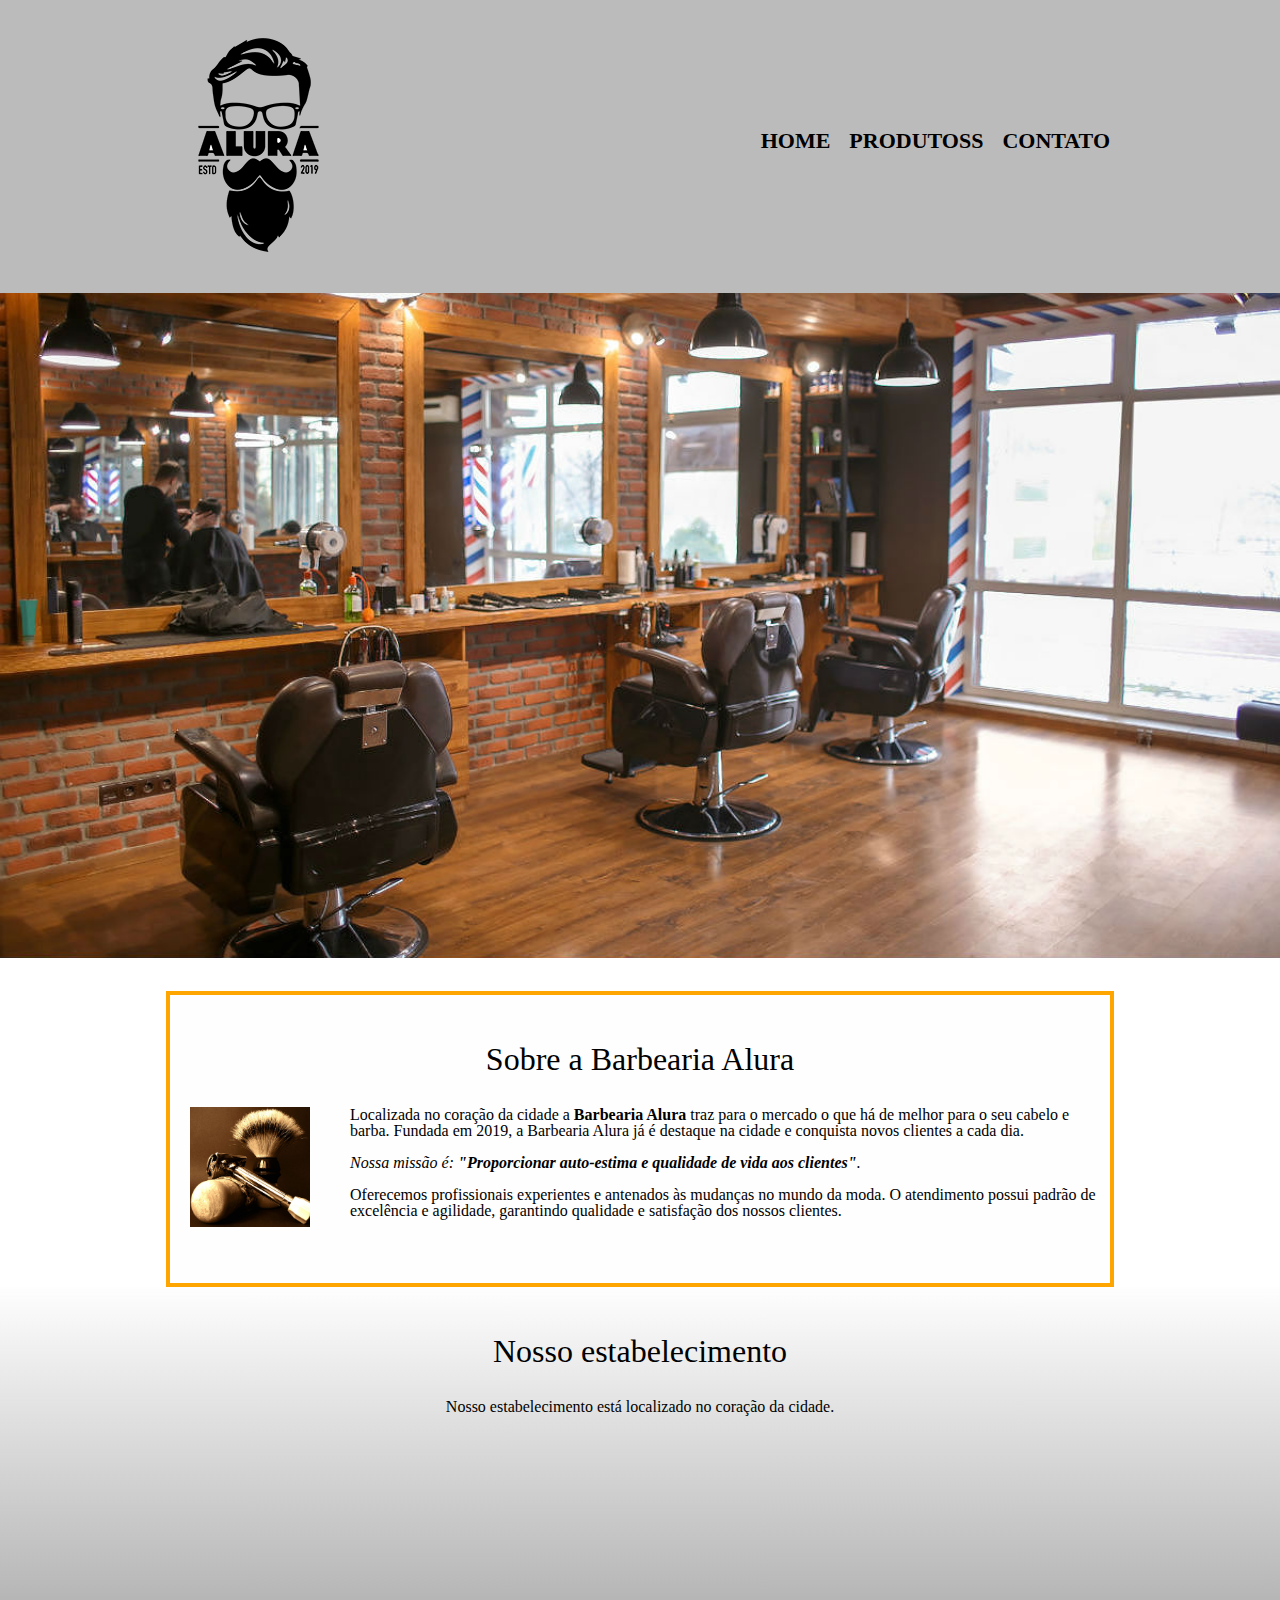
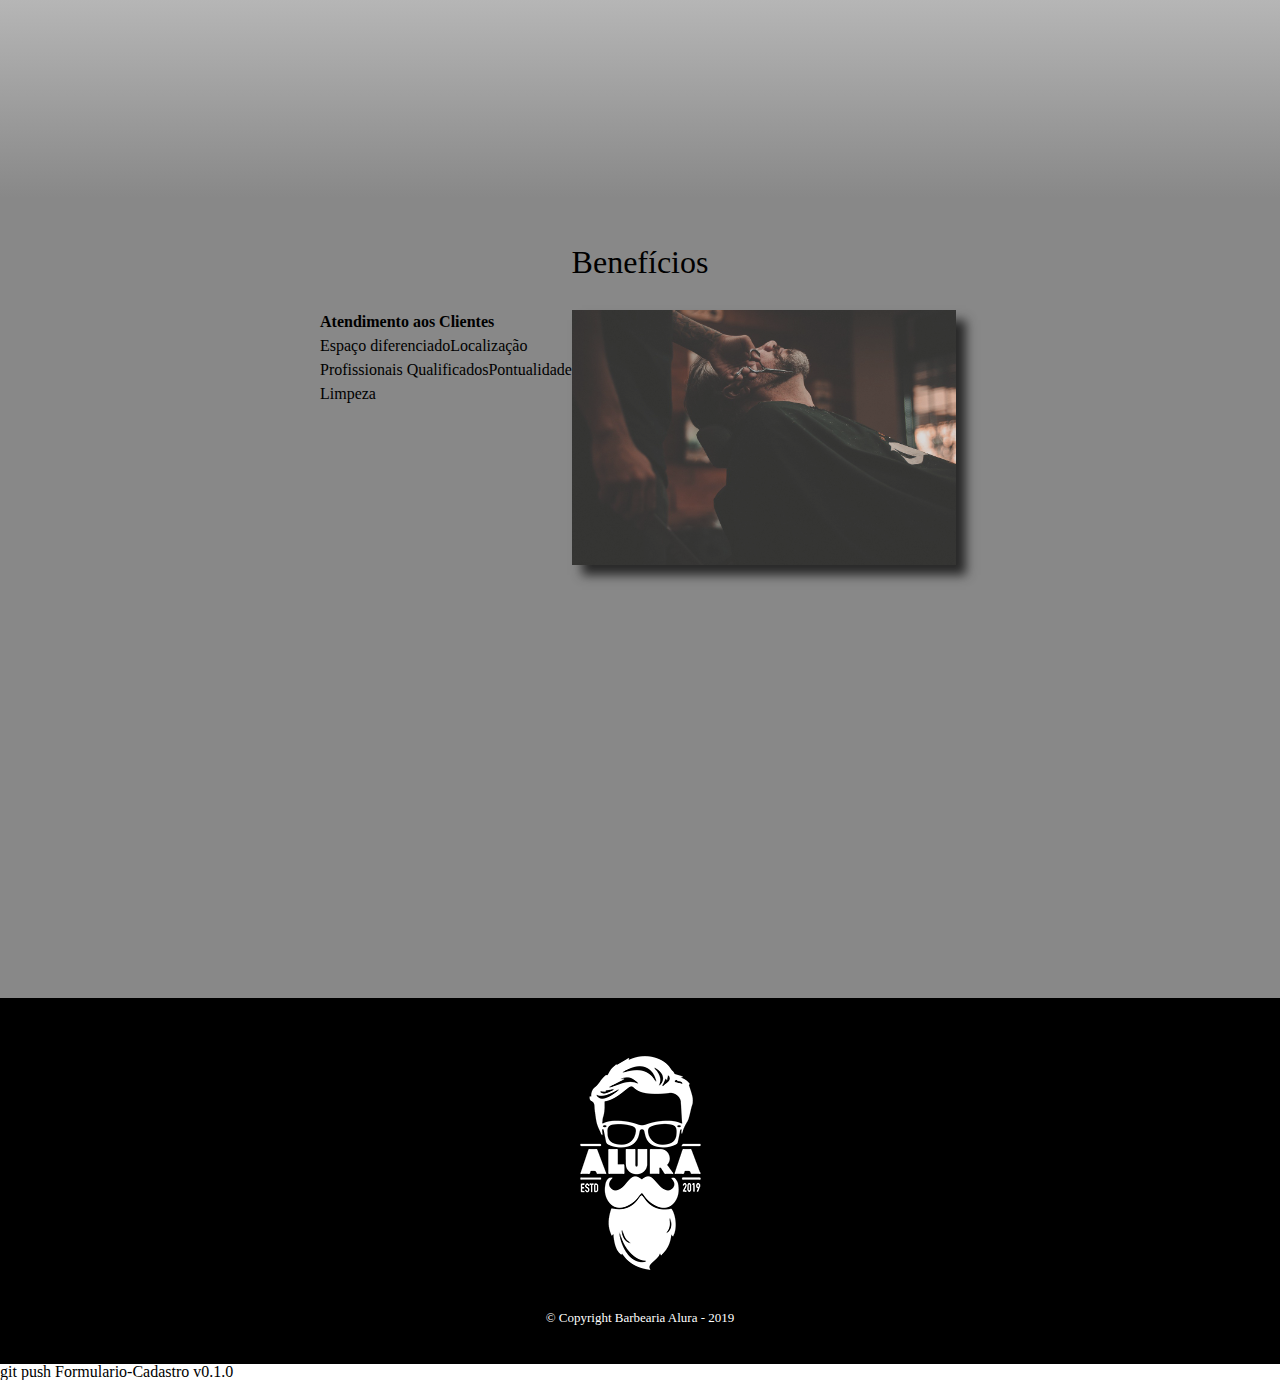
==== index.html @ 2c75371e "Primeiro commit" ====
<!DOCTYPE html>
<html lang="pt-br">
	<head>
		<meta charset="UTF-8">
		<meta name = "viewport" content = "width=device-width"><!--para responsividade-->
		<title>Barbearia Alura cabelos</title>

		<link rel="stylesheet" href="css/reset.css">
		<link rel="stylesheet" href="css/style.css">
		<link href="https://fonts.googleapis.com/css?family=Montserrat&display=swap" rel="stylesheet">
	</head>

	<body>
		<header>
			<div class="caixa">
				<h1><img src="imagens/logo.png"></h1>

				<nav>
					<ul class = "lista">
						<li><a href="index.html">Home</a></li>
						<li><a href="produto.html">Produtoss</a></li>
						<li><a href="contato.html">Contato</a></li>
					</ul>
				</nav>
			</div>
		</header>

		<img class="banner" src="imagens/banner.jpg">

		<main>
			<section class="principal">
				<h2 class="titulo-principal">Sobre a Barbearia Alura</h2>

				<img class="utensilios" src="imagens/utensilios.jpg" alt="Utensilios de um barbeiro.">
		 
				<p>Localizada no coração da cidade a <strong>Barbearia Alura</strong> traz para o mercado o que há de melhor para o seu cabelo e barba. Fundada em 2019, a Barbearia Alura já é destaque na cidade e conquista novos clientes a cada dia.</p>

				<p id="missao"><em>Nossa missão é: <strong>"Proporcionar auto-estima e qualidade de vida aos clientes"</strong>.</em></p>

				<p>Oferecemos profissionais experientes e antenados às mudanças no mundo da moda. O atendimento possui padrão de excelência e agilidade, garantindo qualidade e satisfação dos nossos clientes.</p>
			</section>

			<section class="mapa">
				<h3 class="titulo-principal">Nosso estabelecimento</h3>
				<p>Nosso estabelecimento está localizado no coração da cidade.</p>

				<div class="mapa-conteudo">
					<iframe src="https://www.google.com/maps/embed?pb=!1m18!1m12!1m3!1d3656.4483278365396!2d-46.63466568562861!3d-23.588249068469487!2m3!1f0!2f0!3f0!3m2!1i1024!2i768!4f13.1!3m3!1m2!1s0x94ce5a2b2ed7f3a1%3A0xab35da2f5ca62674!2sCaelum!5e0!3m2!1spt-BR!2sbr!4v1568814489656!5m2!1spt-BR!2sbr" width="100%" height="300" frameborder="0" style="border:0;" allowfullscreen=""></iframe>
				</div>
			</section>

			<section class="beneficios">
				<h3 class="titulo-principal">Benefícios</h3>

				<div class="conteudo-beneficios">
					<ul class="lista-beneficios">
						<li class="itens">Atendimento aos Clientes</li>
						<li class="itens">Espaço diferenciado</li>
						<li class="itens">Localização</li>
						<li class="itens">Profissionais Qualificados</li>
						<li class="itens">Pontualidade</li>
						<li class="itens">Limpeza</li>
					</ul><img src="imagens/beneficios.jpg" class="imagem-beneficios">
				</div>

				<div class="video">
					<iframe width="100%" height="315" src="https://www.youtube.com/embed/wcVVXUV0YUY" frameborder="0" allow="accelerometer; autoplay; encrypted-media; gyroscope; picture-in-picture" allowfullscreen></iframe>
				</div>
			</section>
		</main>

		<footer>
			<img src="imagens/logo-branco.png">
			<p class="copyright">&copy; Copyright Barbearia Alura - 2019</p>
		</footer>
	</body>
</html>

git push Formulario-Cadastro v0.1.0
---- css/style.css ----
header {
	background: #BBBBBB;
	padding: 20px 0;
}

.caixa {
	position: relative;
	width: 940px;
	margin: 0 auto;
}

nav {
	position: absolute;
	top: 110px;
	right: 0;
}

nav li {
	display: inline;
	margin: 0 0 0 15px;
}

nav a {
	text-transform: uppercase;
	color: #000000;
	font-weight: bold;
	font-size: 22px;
	text-decoration: none;
}

nav a:hover {
	color: #C78C19;
	text-decoration: underline;
}

.banner {
	width:100%;
}

.titulo-principal {
	text-align: center;
	font-size: 2em;
	margin: 0 0 1em;
	clear: left;
}
.conteudo-beneficios {
    width: 640px;
    margin: 0 auto;
}
.itens {
    line-height: 1.5;
}
.itens:first-child {
	font-weight: bold;
}

.lista-beneficios {
    width: 40%;
    display: block;
	vertical-align: top;
}
.principal{
	padding: 3em 0;
	background: #FEFEFE;
	width: 940px;
	margin: 0 auto;
	margin-top:30px;
	border: 4px solid orange;
}
.principal p {
	margin: 0 0 1em;
	
}

.principal strong {
	font-weight: bold;
}

.principal em {
	font-style: italic;
}
.beneficios {
    padding: 3em 0;
	background: #888888;
}
.conteudo-beneficios {
	width: 640px;
	margin: 0 auto;
}
.beneficios li{
	float:left;
	display:block;
}

.utensilios{
	width: 120px;
	float: left;
	margin: 0 20px 20px 0;
	padding:0 20px 10px;
}

.imagem-beneficios {
    width: 60%;
    opacity: 0.7;
    transition: 400ms;
	box-shadow:10px 10px 10px #000000;
}
.imagem-beneficios:hover {
    opacity: 1;
}

.mapa {
	padding: 3em 0;
	background: linear-gradient(#FEFEFE, #888888);
}
.mapa-conteudo {
	width: 940px;
	margin: 0 auto;
}

.mapa p {
	margin: 0 0 2em;
	text-align: center;
}

.video {
    width: 560px;
    margin:2em auto;

}
footer{
	text-align: center;
	background-color:#000000;
	padding: 40px 0;
}

.copyright {
	color: #FFFFFF;
	font-size: 13px;
	margin: 20px 0 0;
}
@media screen and (max-width:480px){
	.caixa,.principal,.conteudo-beneficios,.mapa-conteudo,.video{
		width:auto;
		
	}
	h1{
		text-align:center;
	}
	nav{
		position:static;
	}
	.lista-beneficios, .imagem-beneficios{
		width:100%;
		
	}
	.lista-beneficios{
		display:block;
	}
}
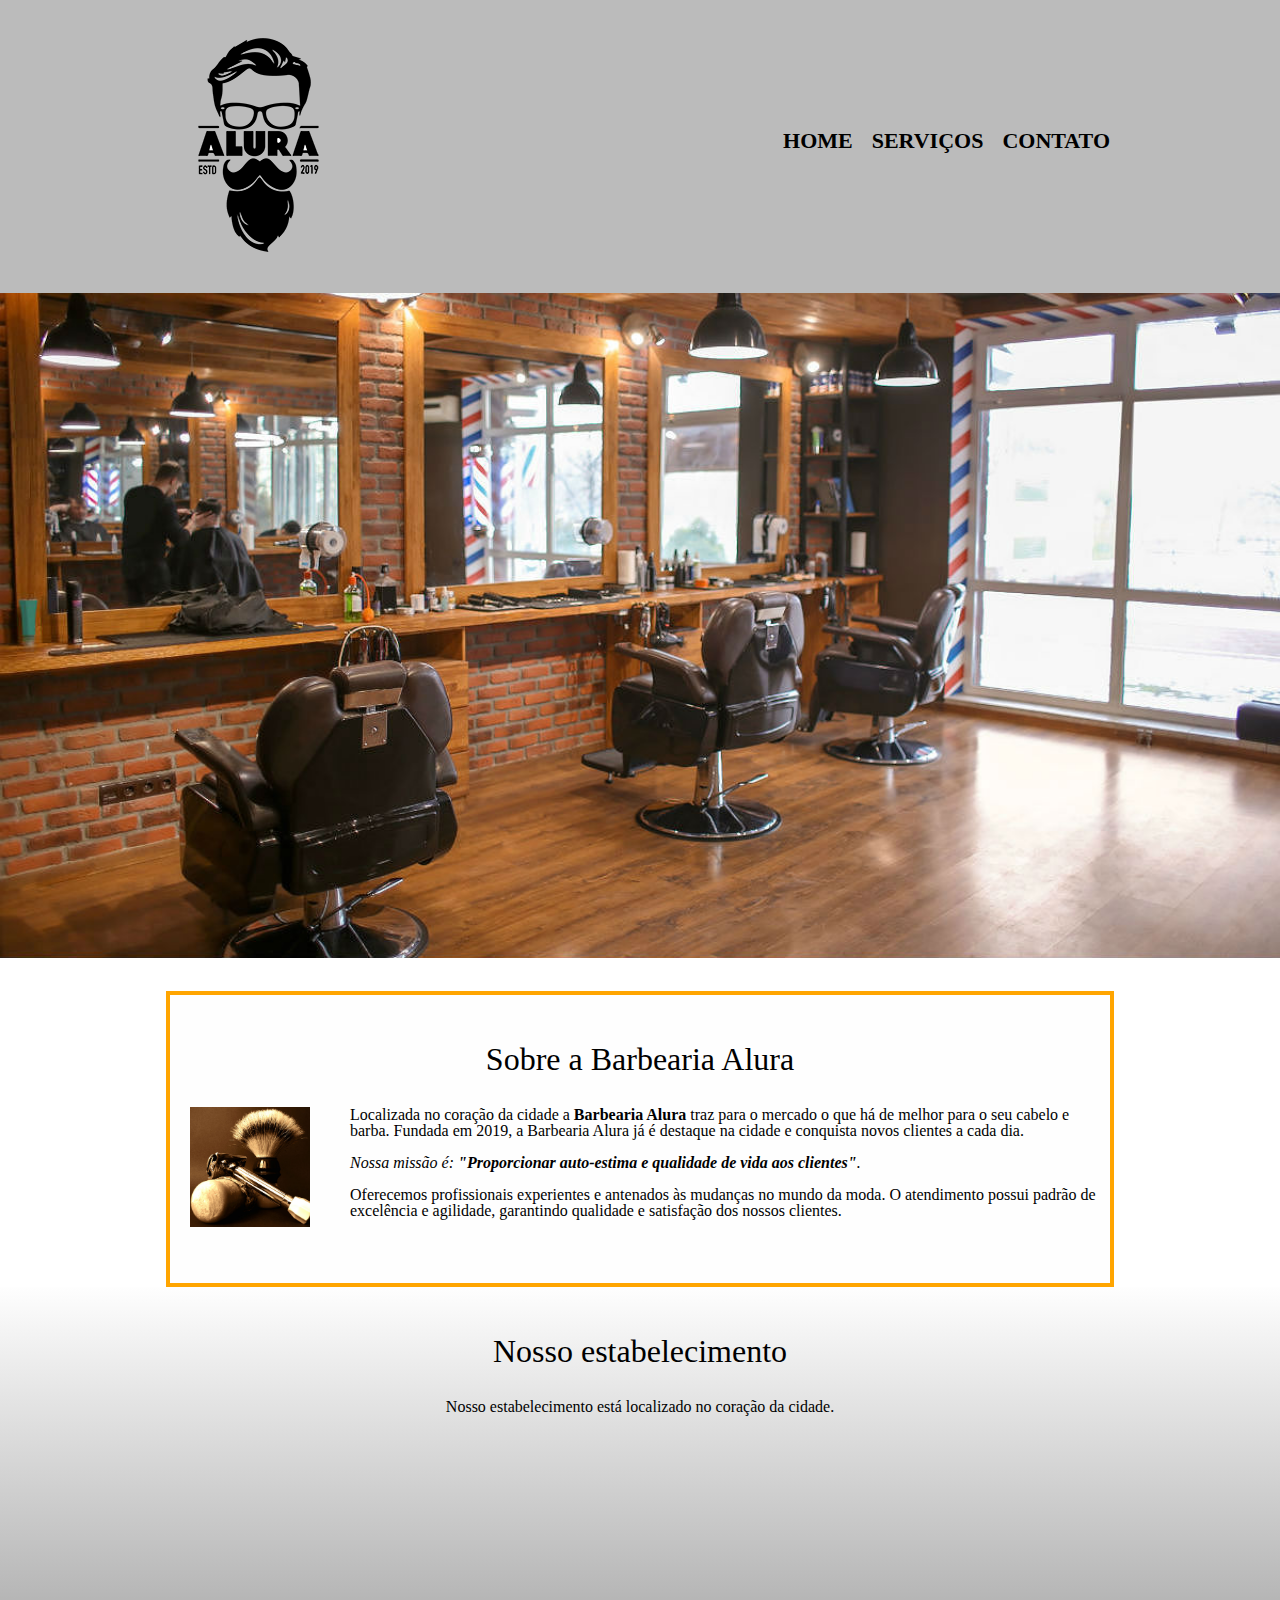
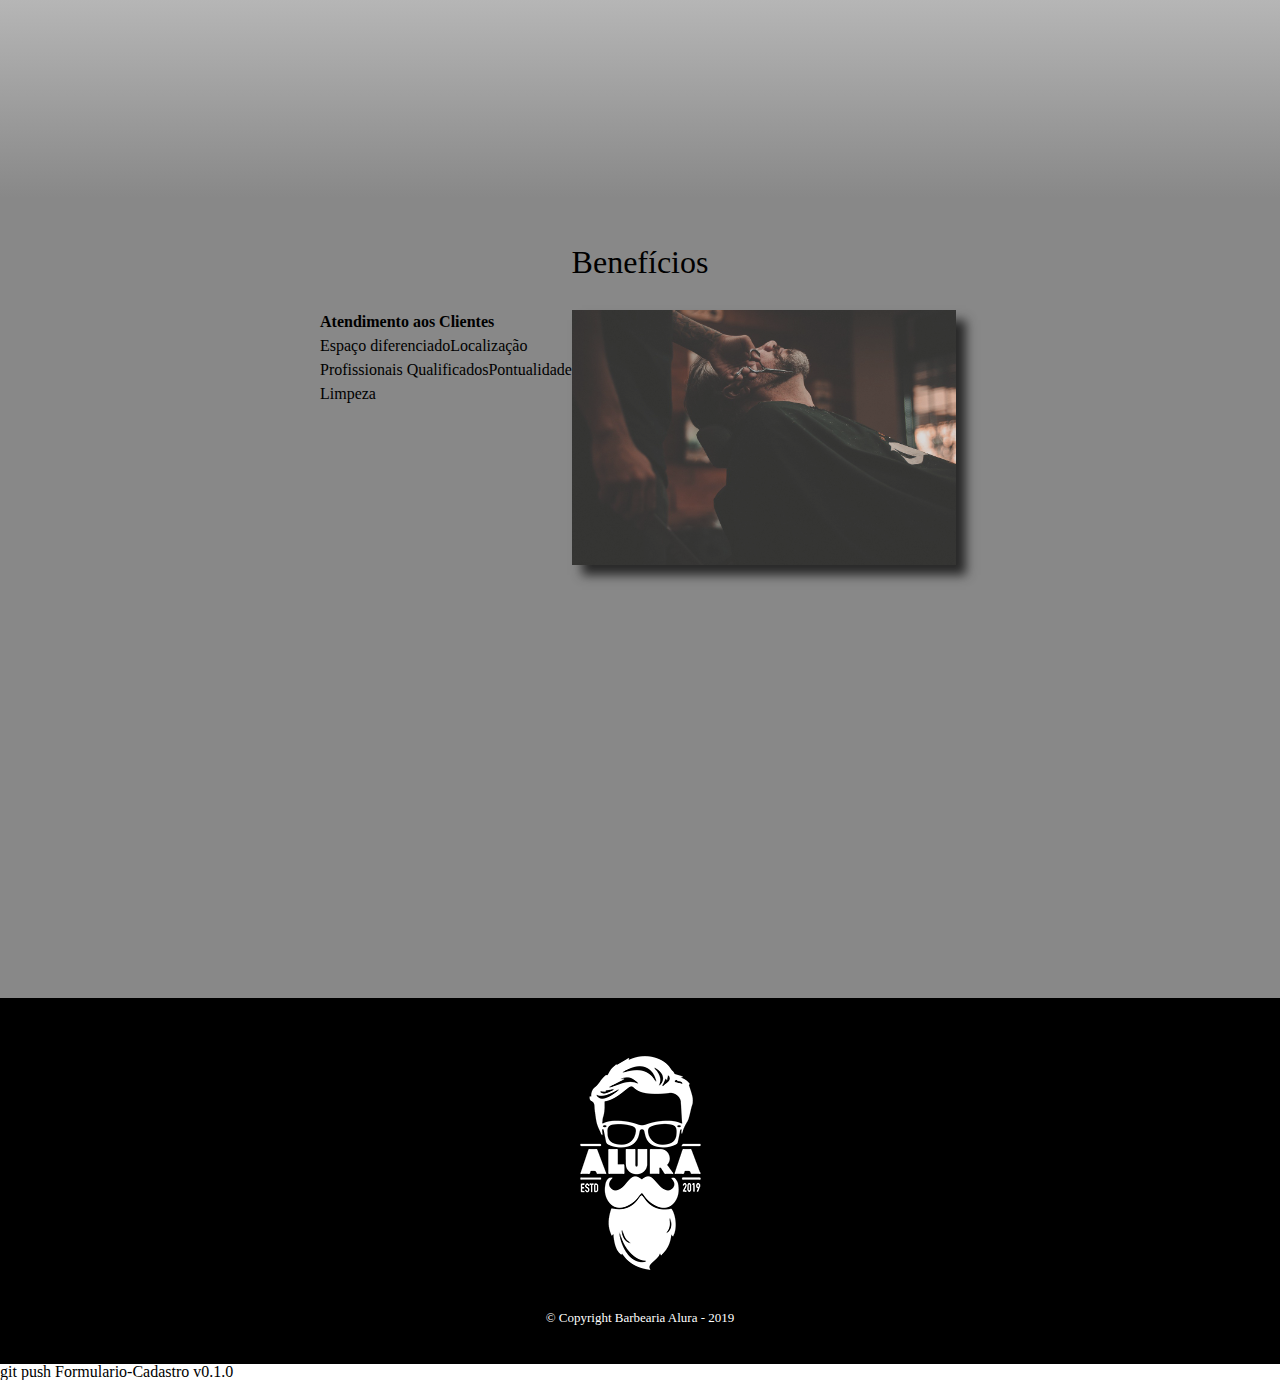
==== commit 41128902: "Alteração no menu" ====
--- a/index.html
+++ b/index.html
@@ -18,7 +18,7 @@
 				<nav>
 					<ul class = "lista">
 						<li><a href="index.html">Home</a></li>
-						<li><a href="produto.html">Produtoss</a></li>
+						<li><a href="produto.html">Serviços</a></li>
 						<li><a href="contato.html">Contato</a></li>
 					</ul>
 				</nav>
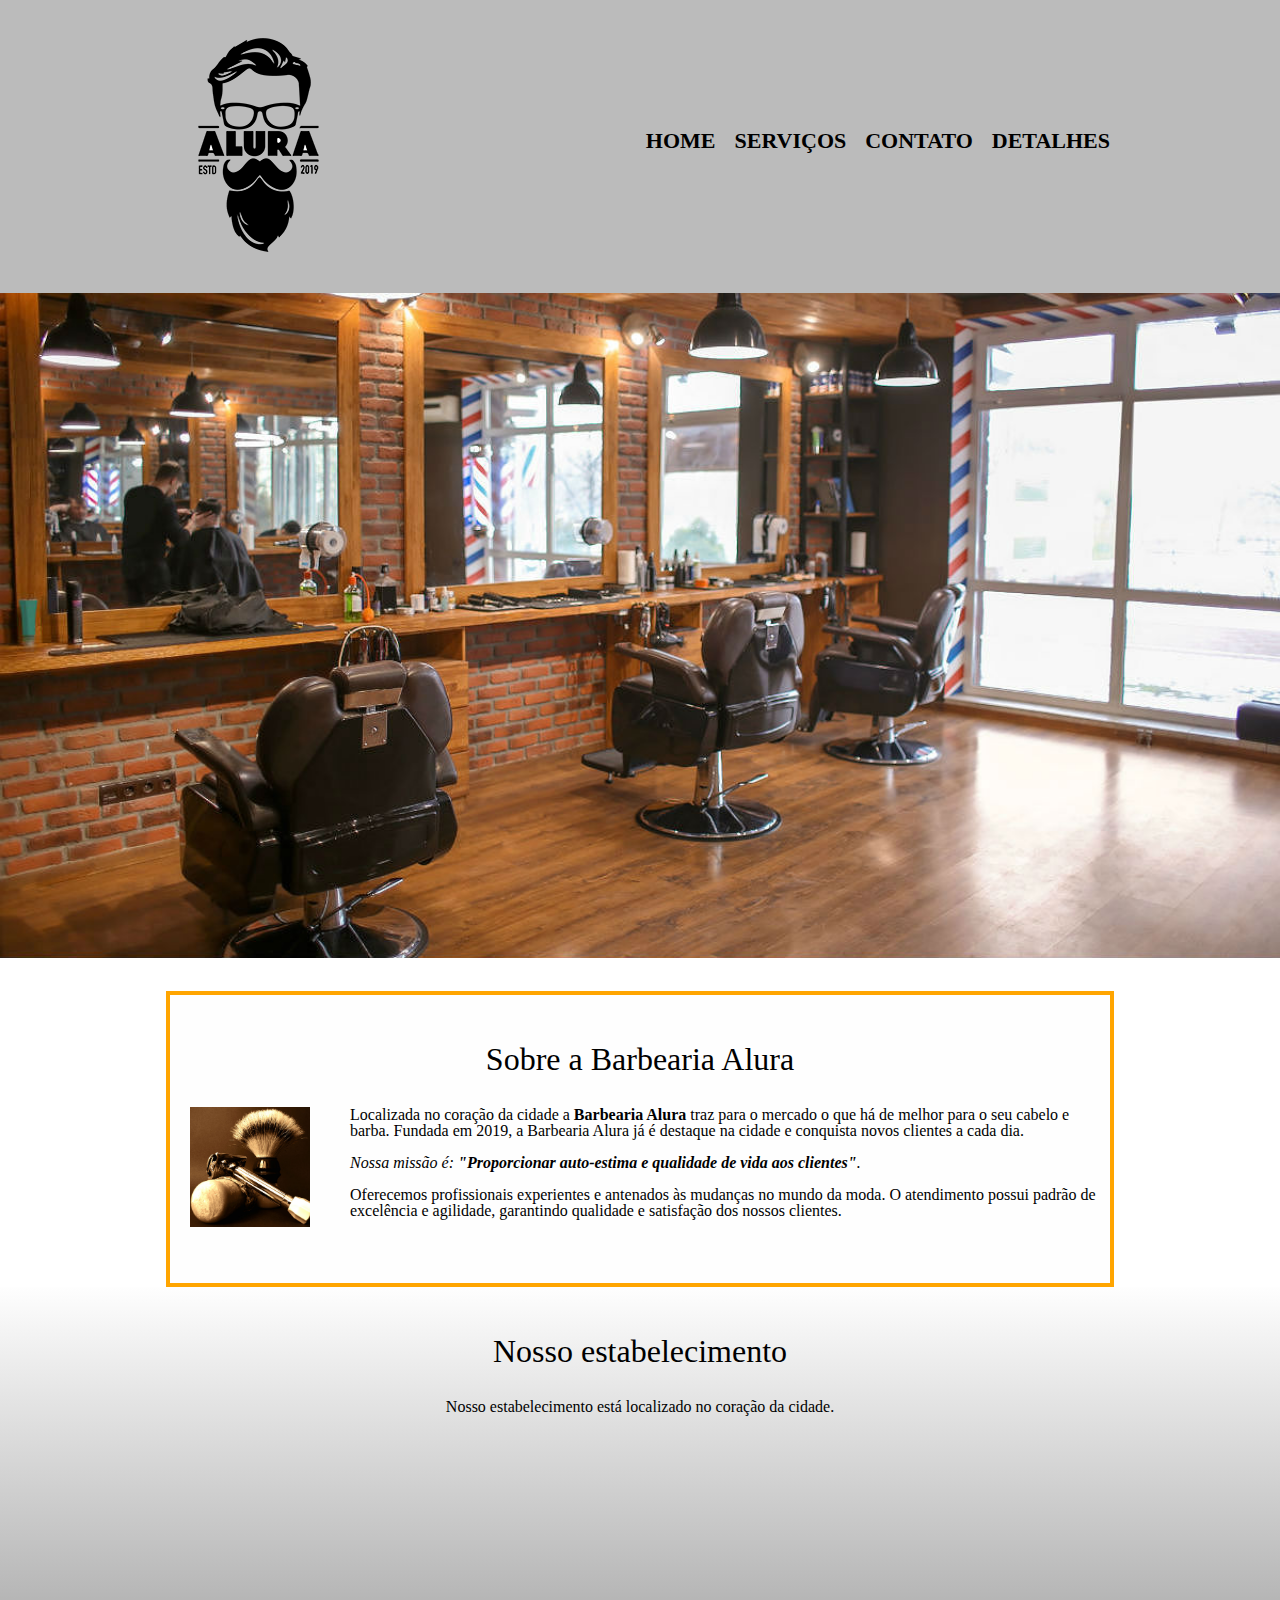
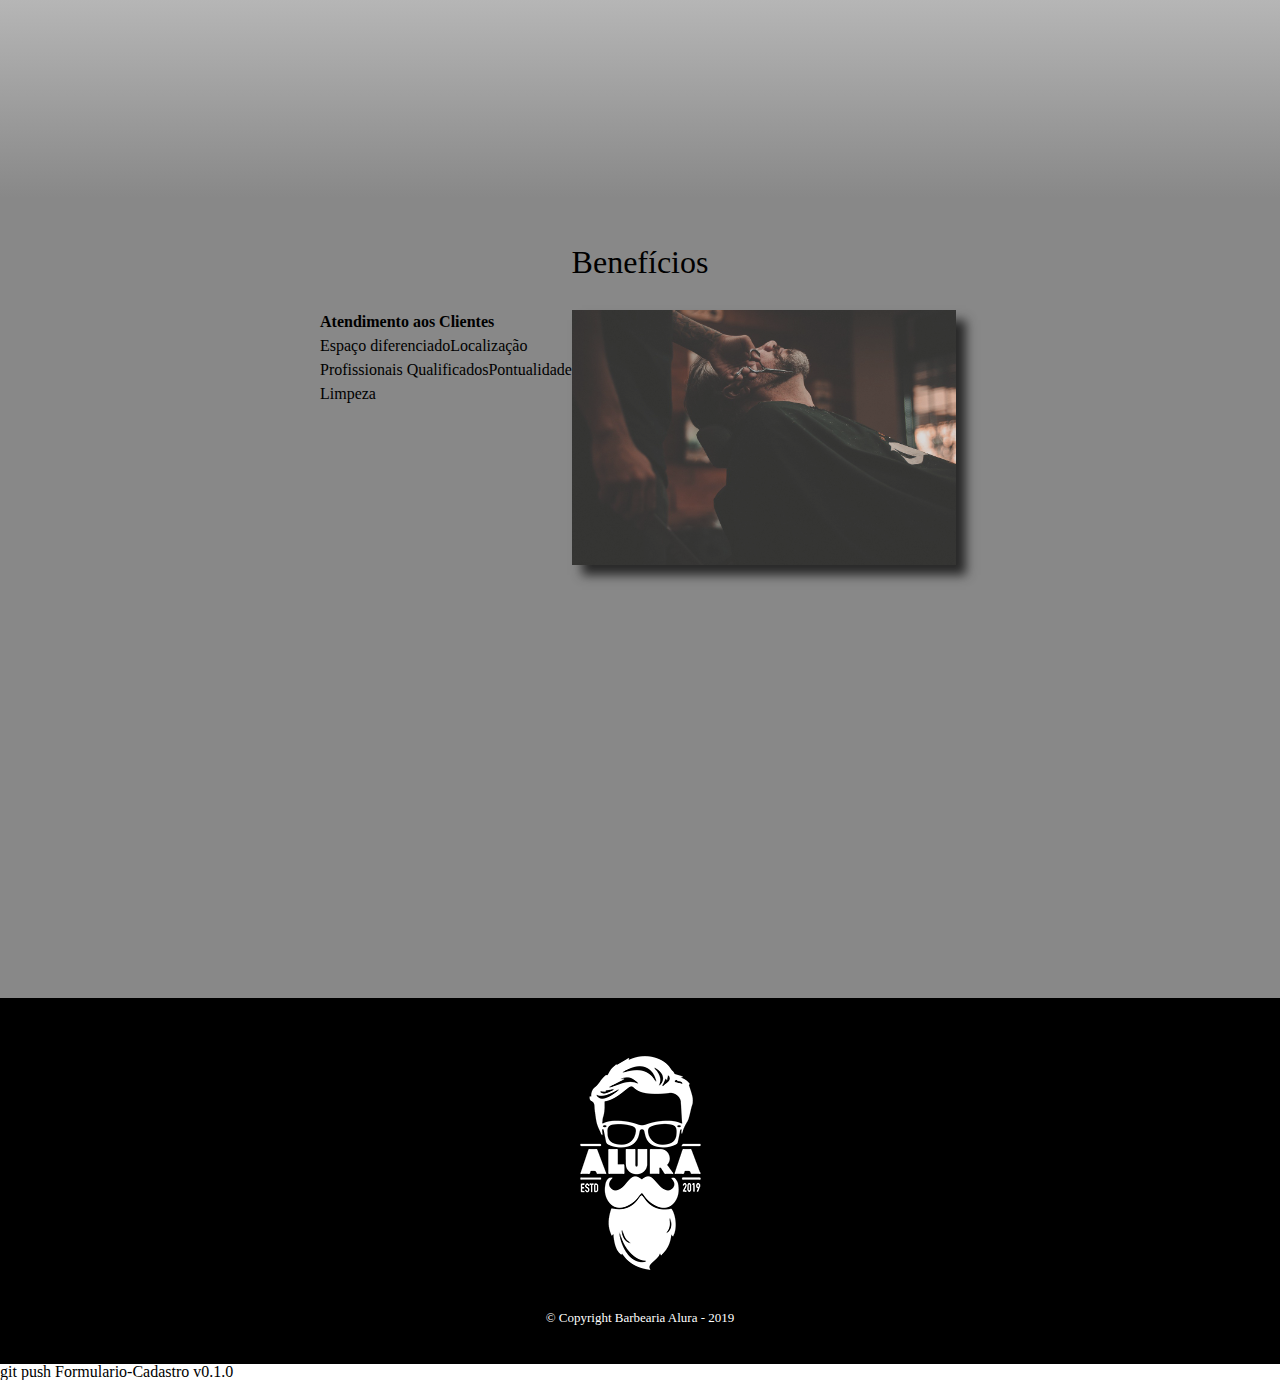
==== commit 2303b4dc: "nova lista Detalhes" ====
--- a/index.html
+++ b/index.html
@@ -20,6 +20,7 @@
 						<li><a href="index.html">Home</a></li>
 						<li><a href="produto.html">Serviços</a></li>
 						<li><a href="contato.html">Contato</a></li>
+						<li><a href="#">Detalhes</a></li>
 					</ul>
 				</nav>
 			</div>
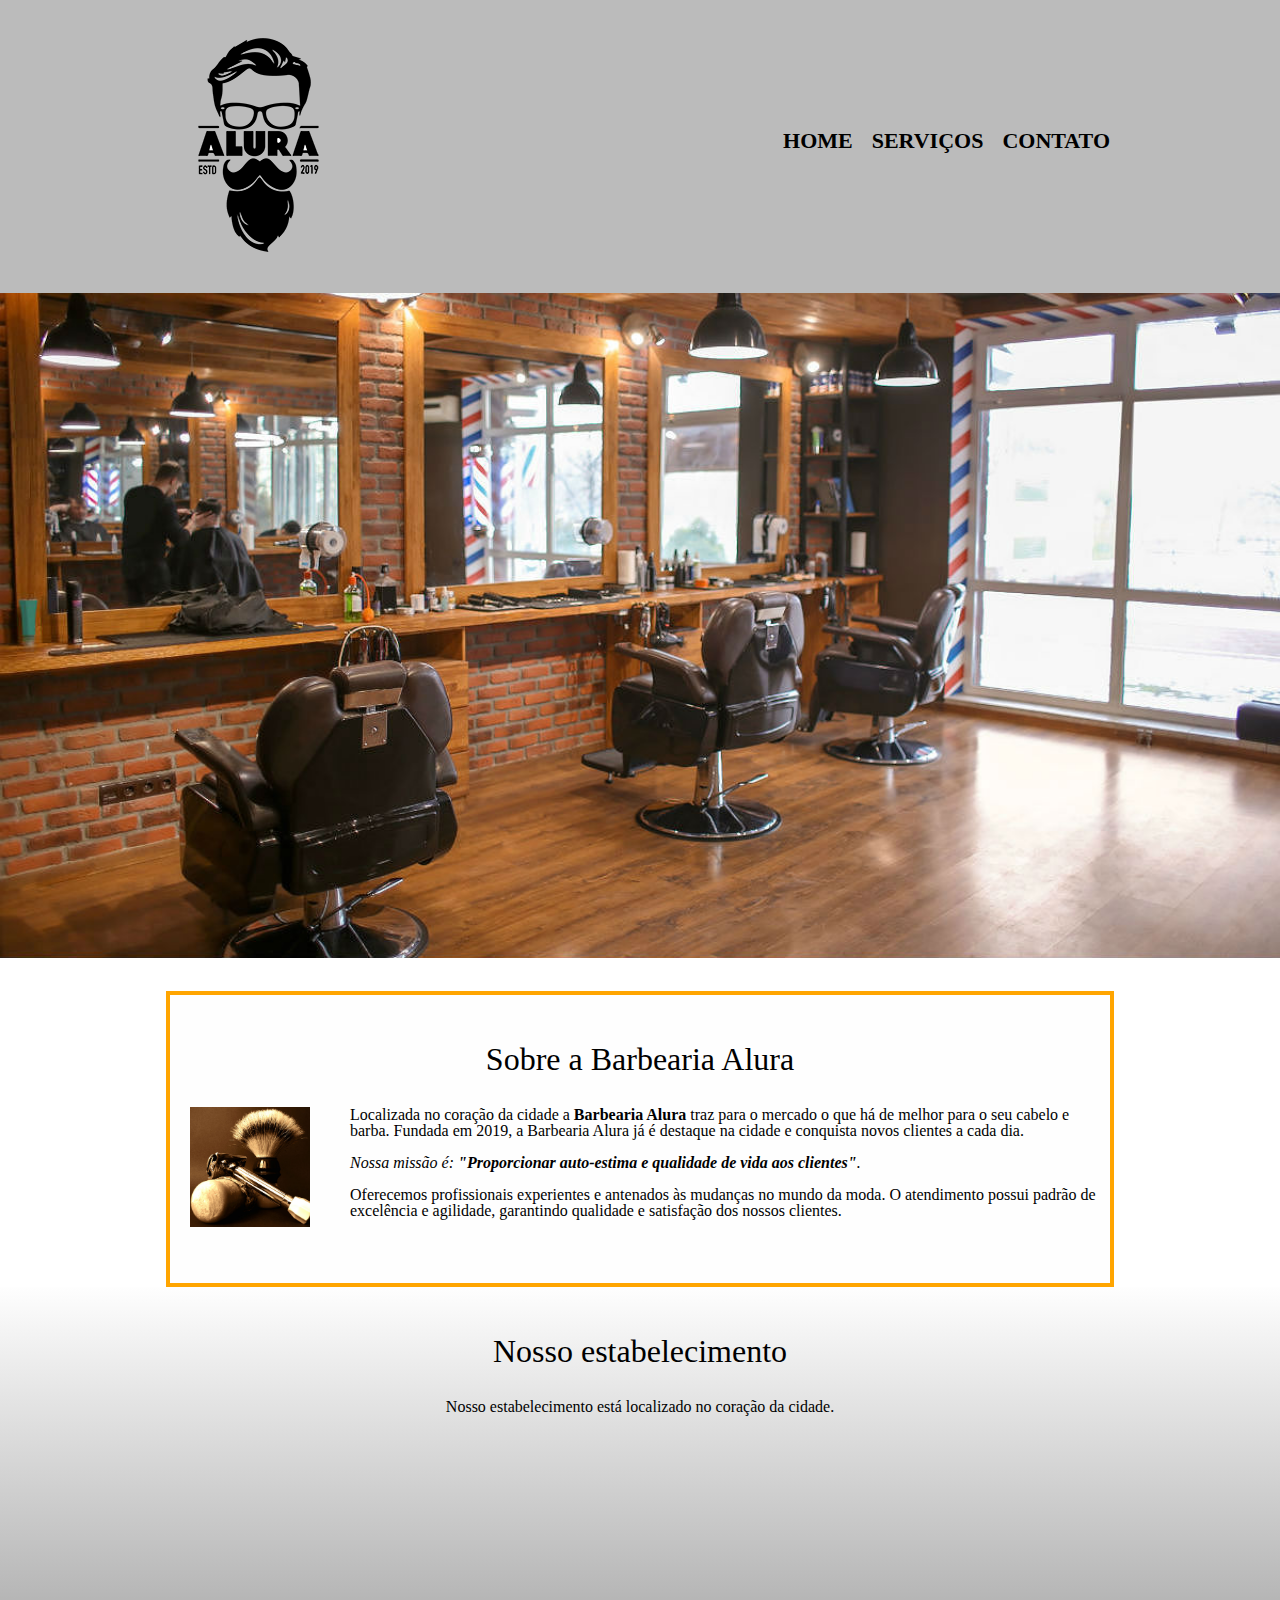
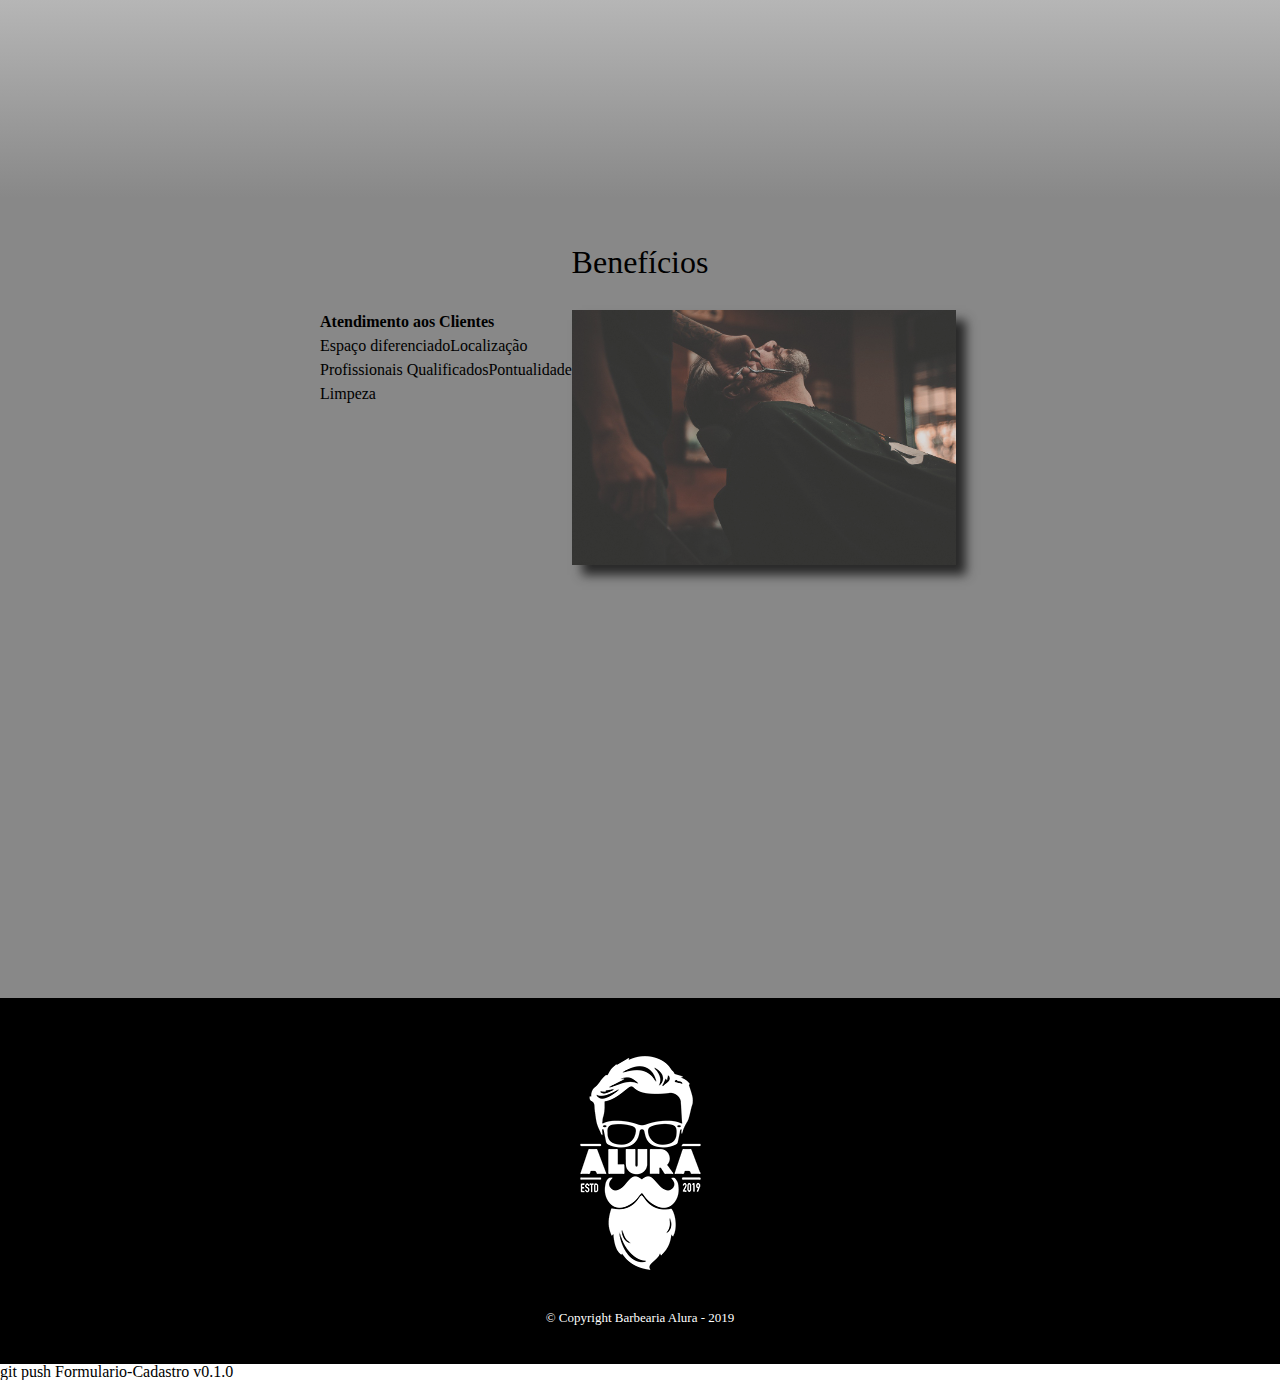
==== commit fcb0ae52: "Alterar menu" ====
--- a/index.html
+++ b/index.html
@@ -20,7 +20,7 @@
 						<li><a href="index.html">Home</a></li>
 						<li><a href="produto.html">Serviços</a></li>
 						<li><a href="contato.html">Contato</a></li>
-						<li><a href="#">Detalhes</a></li>
+						
 					</ul>
 				</nav>
 			</div>
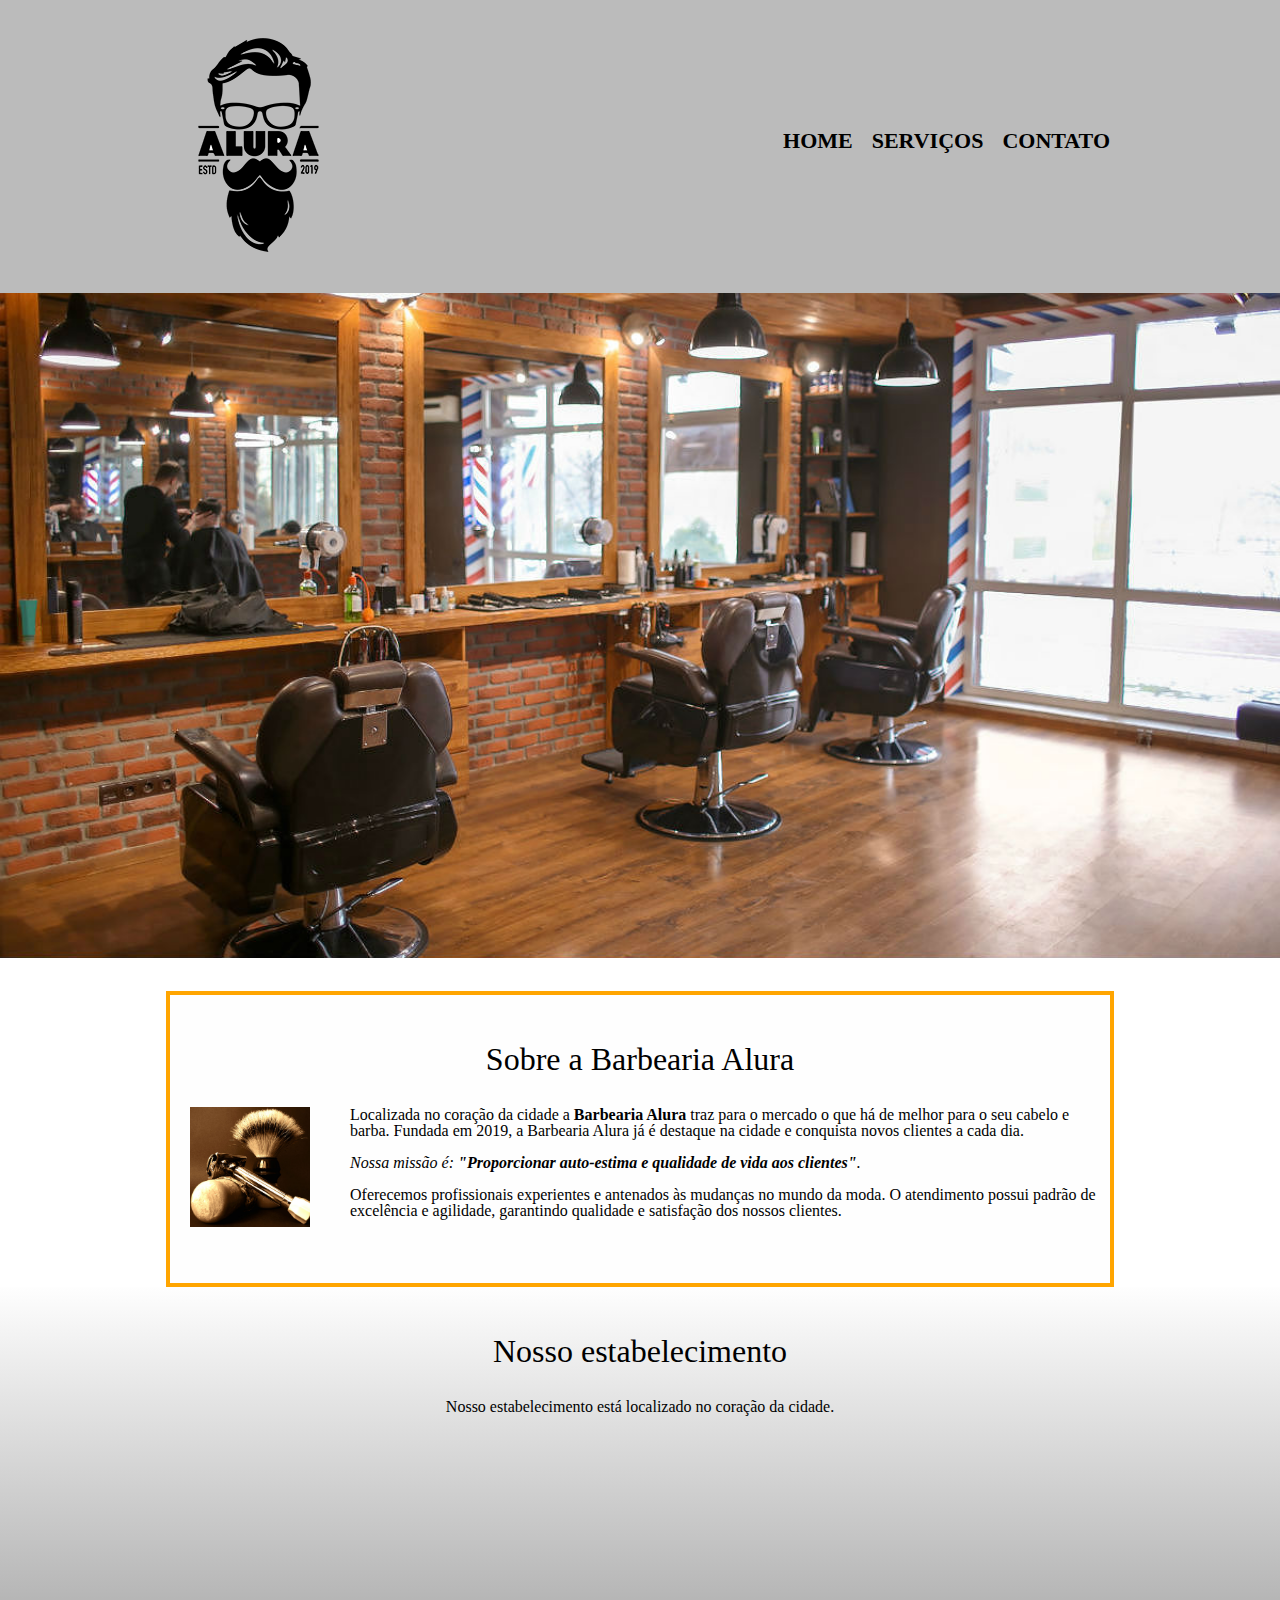
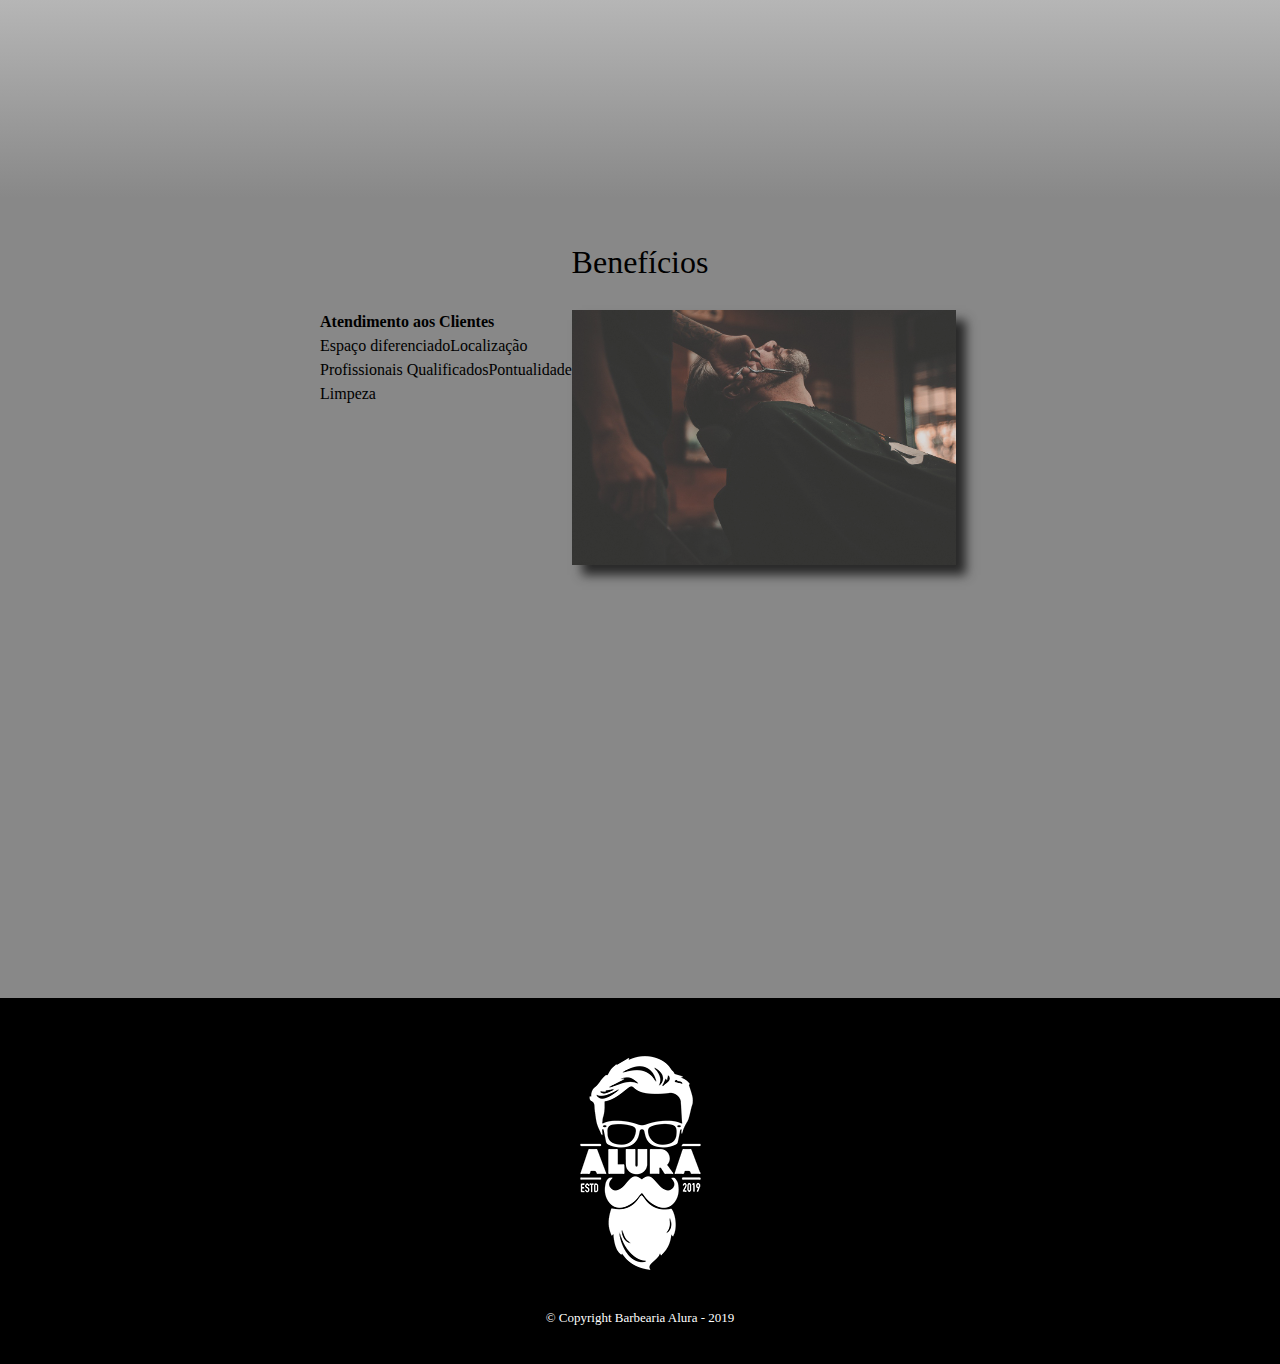
==== commit 14c1b7e4: "Tirar coisas aleatorias" ====
--- a/index.html
+++ b/index.html
@@ -77,4 +77,3 @@
 	</body>
 </html>
 
-git push Formulario-Cadastro v0.1.0